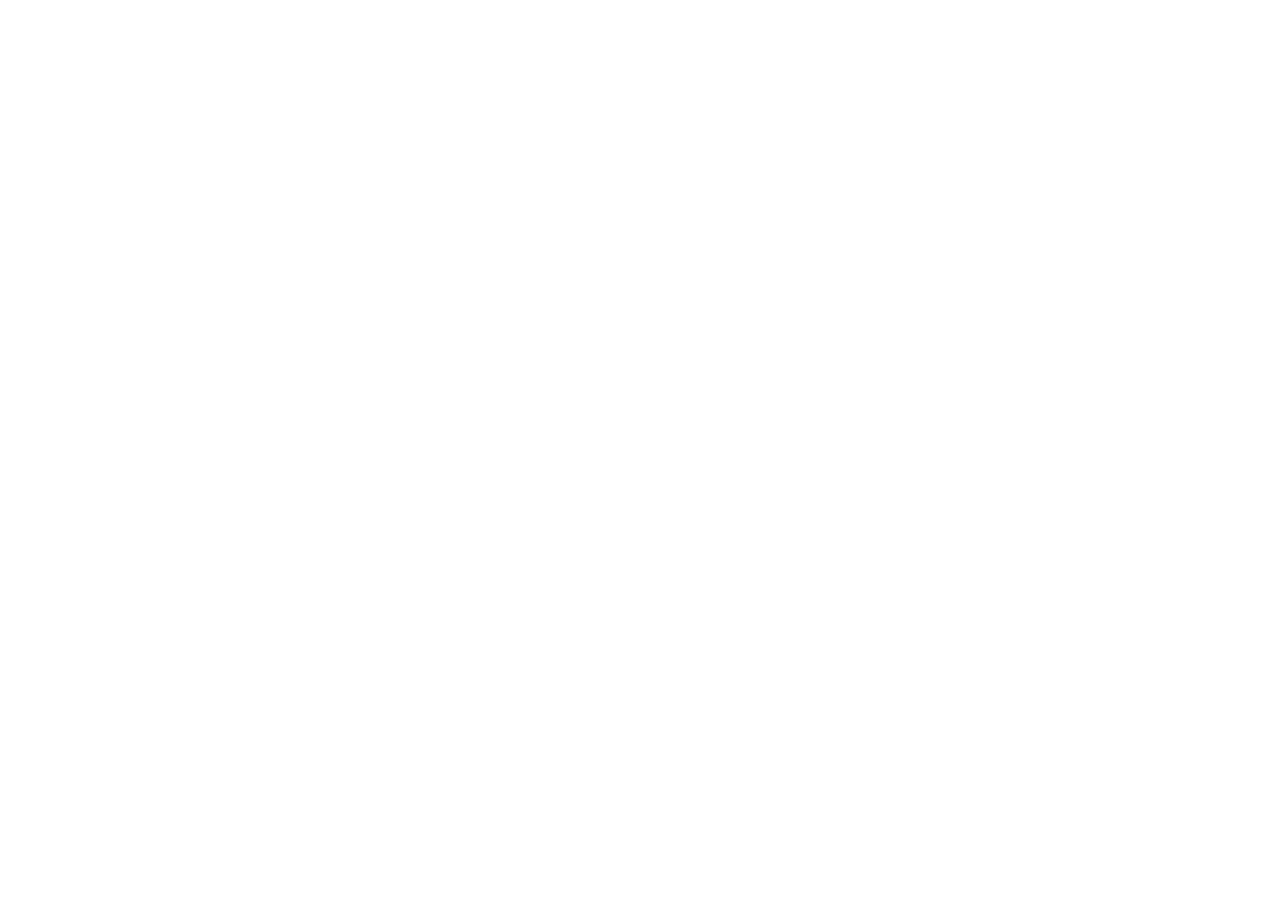
==== Практика4-5/pages/index.html @ 0783ee88 "Add files via upload" ====
<head>
	<meta http-equiv="X-UA-Compatible" content="IE=edge">
	<meta name="viewport" content="width=device-width, initial-scale=1.0">
	<title>Небольшой сайтик</title>
	<link rel="stylesheet" href="../css/css.css">
</head>
<body>
    <div class="logo">
        <div class="header"></div>
        <div class="menu"></div>
        <div class="content"></div>
        <div class="footer"></div>
    </div>
</body>
</html>
---- Практика4-5/css/css.css ----
#logo{
    width: 1200px; /* Ширина */
    padding: 10px; /* Внутренний отступ */
    margin: 0 auto; /* Выравнивание по центру */
}
/* Шапка */
#header{
    height: 80px; /* Высота */
 /* Фоновый цвет */
    margin-bottom: 10px; /* Отступ снизу */
}
/* Сайдбар */
#menu{
    height: 80px; /* Высота */
    width: 200px; /* Ширина */
    margin-bottom: 10px; /* Отступ снизу */
    float: left; /* Левое обтекание */
}
/* Сайдбар */
#content{
    height: 80px; /* Высота */
    width: 690px; /* Ширина */
    margin: 0 0 10px 210px; /* Наружные отступы */
}
/* Подвал */
#footer{
    height: 80px; /* Высота */
    margin-bottom: 10px; /* Отступ снизу */
}
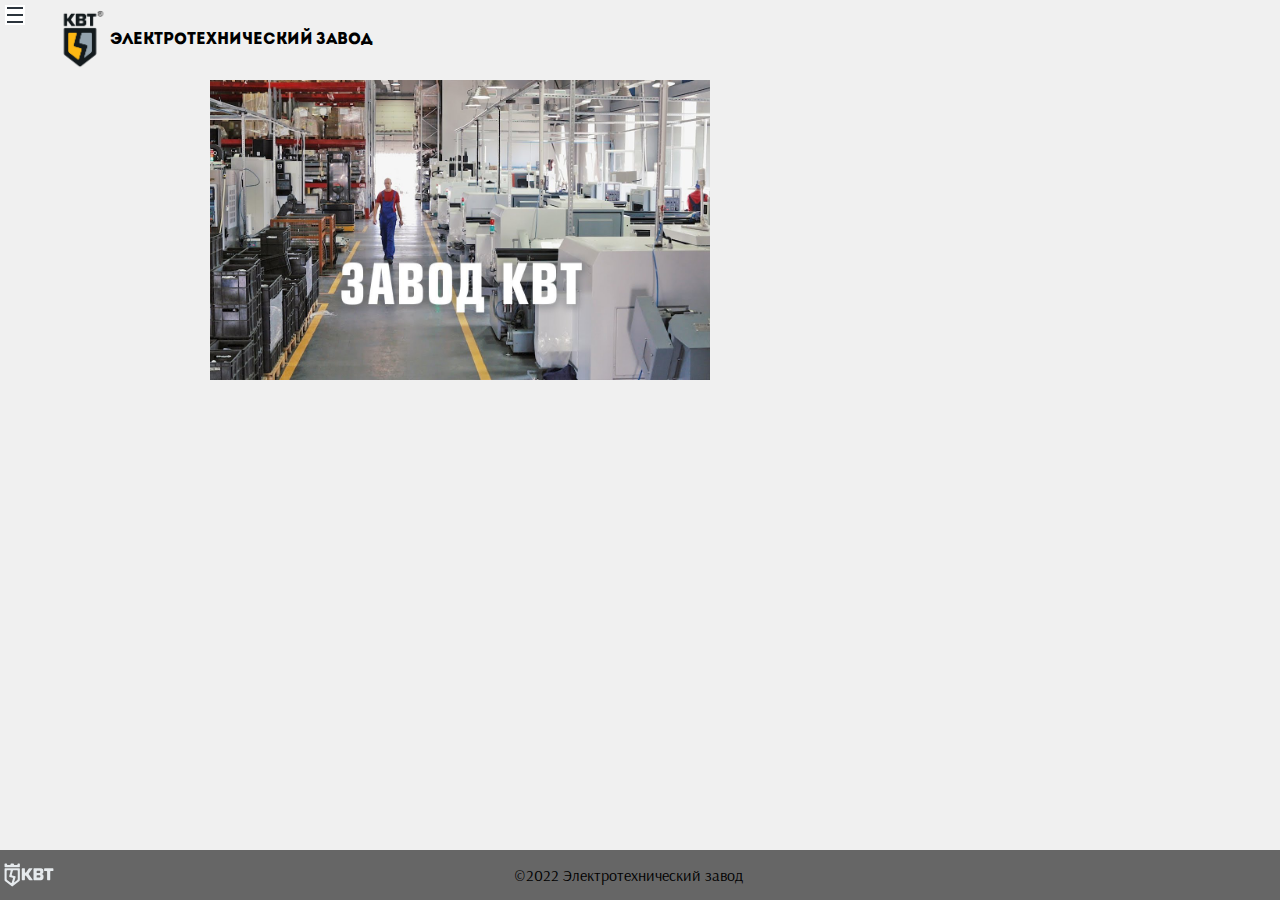
==== commit 84ed3283: "Add files via upload" ====
--- a/Практика4-5/pages/index.html
+++ b/Практика4-5/pages/index.html
@@ -5,11 +5,26 @@
 	<link rel="stylesheet" href="../css/css.css">
 </head>
 <body>
-    <div class="logo">
-        <div class="header"></div>
-        <div class="menu"></div>
-        <div class="content"></div>
-        <div class="footer"></div>
-    </div>
+	<div class="logo">
+		<img src="../img/logo.png" height="60" width="60"<p align="center">Электротехнический завод</p> 
+	</div>
+	 <input type="checkbox" id="hmt" class="hidden-menu-ticker">
+    <label class="btn-menu" for="hmt">
+<span class="first"></span>
+<span class="second"></span>
+<span class="third"></span>
+</label>
+<ul class="hidden-menu">
+ <li class="text"><a href="">Главная страница</a></li>
+      <li class="active"><a href="">История предприятия</a></li>
+      <li><a href="">Фото и видео</a></li>
+      <li><a href="">Контакты</a></li>
+        <li><a href="">О нас</a></li>
+</ul>
+        <div class="content">
+        <img src="../img/zavod.jpg" width="500" height="300">
+        </div>
+        <div class="footer">&nbsp;<img style="vertical-align: middle" src="../img/footer.svg" width="50" height="50">
+        	<span style="vertical-align: middle">⠀⠀⠀⠀⠀⠀⠀⠀⠀⠀⠀⠀⠀⠀⠀⠀⠀⠀⠀⠀⠀⠀⠀⠀⠀⠀⠀⠀⠀⠀⠀⠀⠀⠀⠀⠀⠀⠀©2022 Электротехнический завод</span></div>
 </body>
 </html>--- a/Практика4-5/css/css.css
+++ b/Практика4-5/css/css.css
@@ -1,29 +1,148 @@
-#logo{
+*{
+    list-style: none;
+    text-decoration: none;
+    margin: 0;
+    padding: 0;
+    box-sizing: border-box;
+}
+body {
+margin: 0;
+padding: 0;
+font-family: Arial;
+font-size: 12pt;
+background: #f0f0f0;
+}
+@font-face {
+    font-family: Intro;
+    src: url(../fonts/Intro.otf);
+}
+@font-face {
+    font-family:Arsenal;
+    src: url(../fonts/arsenal-regular.woff2);
+}
+@media (max-width: 991px)
+.footer-center {
+    text-align: center;
+}
+.logo{
     width: 1200px; /* Ширина */
     padding: 10px; /* Внутренний отступ */
     margin: 0 auto; /* Выравнивание по центру */
+    font-family: Intro; /* Шрифт */
 }
 /* Шапка */
-#header{
+.header{
     height: 80px; /* Высота */
  /* Фоновый цвет */
     margin-bottom: 10px; /* Отступ снизу */
 }
 /* Сайдбар */
-#menu{
+.menu{
     height: 80px; /* Высота */
     width: 200px; /* Ширина */
     margin-bottom: 10px; /* Отступ снизу */
     float: left; /* Левое обтекание */
 }
-/* Сайдбар */
-#content{
+/* Контент */
+.content{
     height: 80px; /* Высота */
     width: 690px; /* Ширина */
     margin: 0 0 10px 210px; /* Наружные отступы */
 }
 /* Подвал */
-#footer{
-    height: 80px; /* Высота */
-    margin-bottom: 10px; /* Отступ снизу */
+.footer{
+    font-family: Arsenal;
+    height: 50px; /* Высота */
+    position: fixed;
+    bottom: 0;
+    right: 0;
+    width: 100%;
+    background-color: #666666;
+}
+/*стилизуем менюшку*/
+.hidden-menu {
+display: block;
+position: fixed;
+list-style:none;
+padding: 10px;
+margin: 0;
+box-sizing: border-box;
+width: 200px;
+background-color: #2b343c;
+height: 100%;
+top: 0;
+left: -200px;
+transition: left .2s;
+z-index: 2;
+-webkit-transform: translateZ(0);
+-webkit-backface-visibility: hidden;
+}
+.hidden-menu li a {text-decoration: none; color:#cacaca;}
+.hidden-menu li a:hover {color:#fff;}
+/*скрываем инпут чекбокс*/
+.hidden-menu-ticker {
+display: none;
+}
+/*общие стили значка-гамбургера, самого лэйбла*/
+.btn-menu {
+color: #fff;
+background-color: #fff;
+padding: 2px;
+position: fixed;
+top: 5px;
+left: 5px;
+cursor: pointer;
+transition: left .23s;
+z-index: 3;
+width: 20px;
+-webkit-transform: translateZ(0);
+-webkit-backface-visibility: hidden;
+}
+/*общие стили полосок*/
+.btn-menu span {
+display: block;
+height: 2px;
+background-color: #2b343c;
+margin: 5px 0 0;
+transition: all .1s linear .23s;
+position: relative;
+}
+/*прибиваем к верху лэйбла первую полоску*/
+.btn-menu span.first {
+margin-top: 0;
+}
+/*Фон*/
+.hidden-menu-ticker:checked ~ .btn-menu {
+left: 160px;
+background-color: #2b343c;
+}
+/*Нажатие*/
+.hidden-menu-ticker:checked ~ .hidden-menu {
+left: 0;
+}
+.hidden-menu-ticker:checked ~ .btn-menu span.first {
+-webkit-transform: rotate(45deg);
+top: 7px;
+background-color: #fff;
+}
+.hidden-menu-ticker:checked ~ .btn-menu span.second {
+opacity: 0;
+}
+.hidden-menu-ticker:checked ~ .btn-menu span.third {
+-webkit-transform: rotate(-45deg);
+top: -7px;
+background-color: #fff;
+}
+/*стиль заголовка*/
+header {
+background-color: #fff;
+color: #2487ca;
+text-align: center;
+padding: 5px;
+}
+h1 {
+margin: 0;
+padding: 0;
+font-size: 17px;
+font-weight: normal;
 }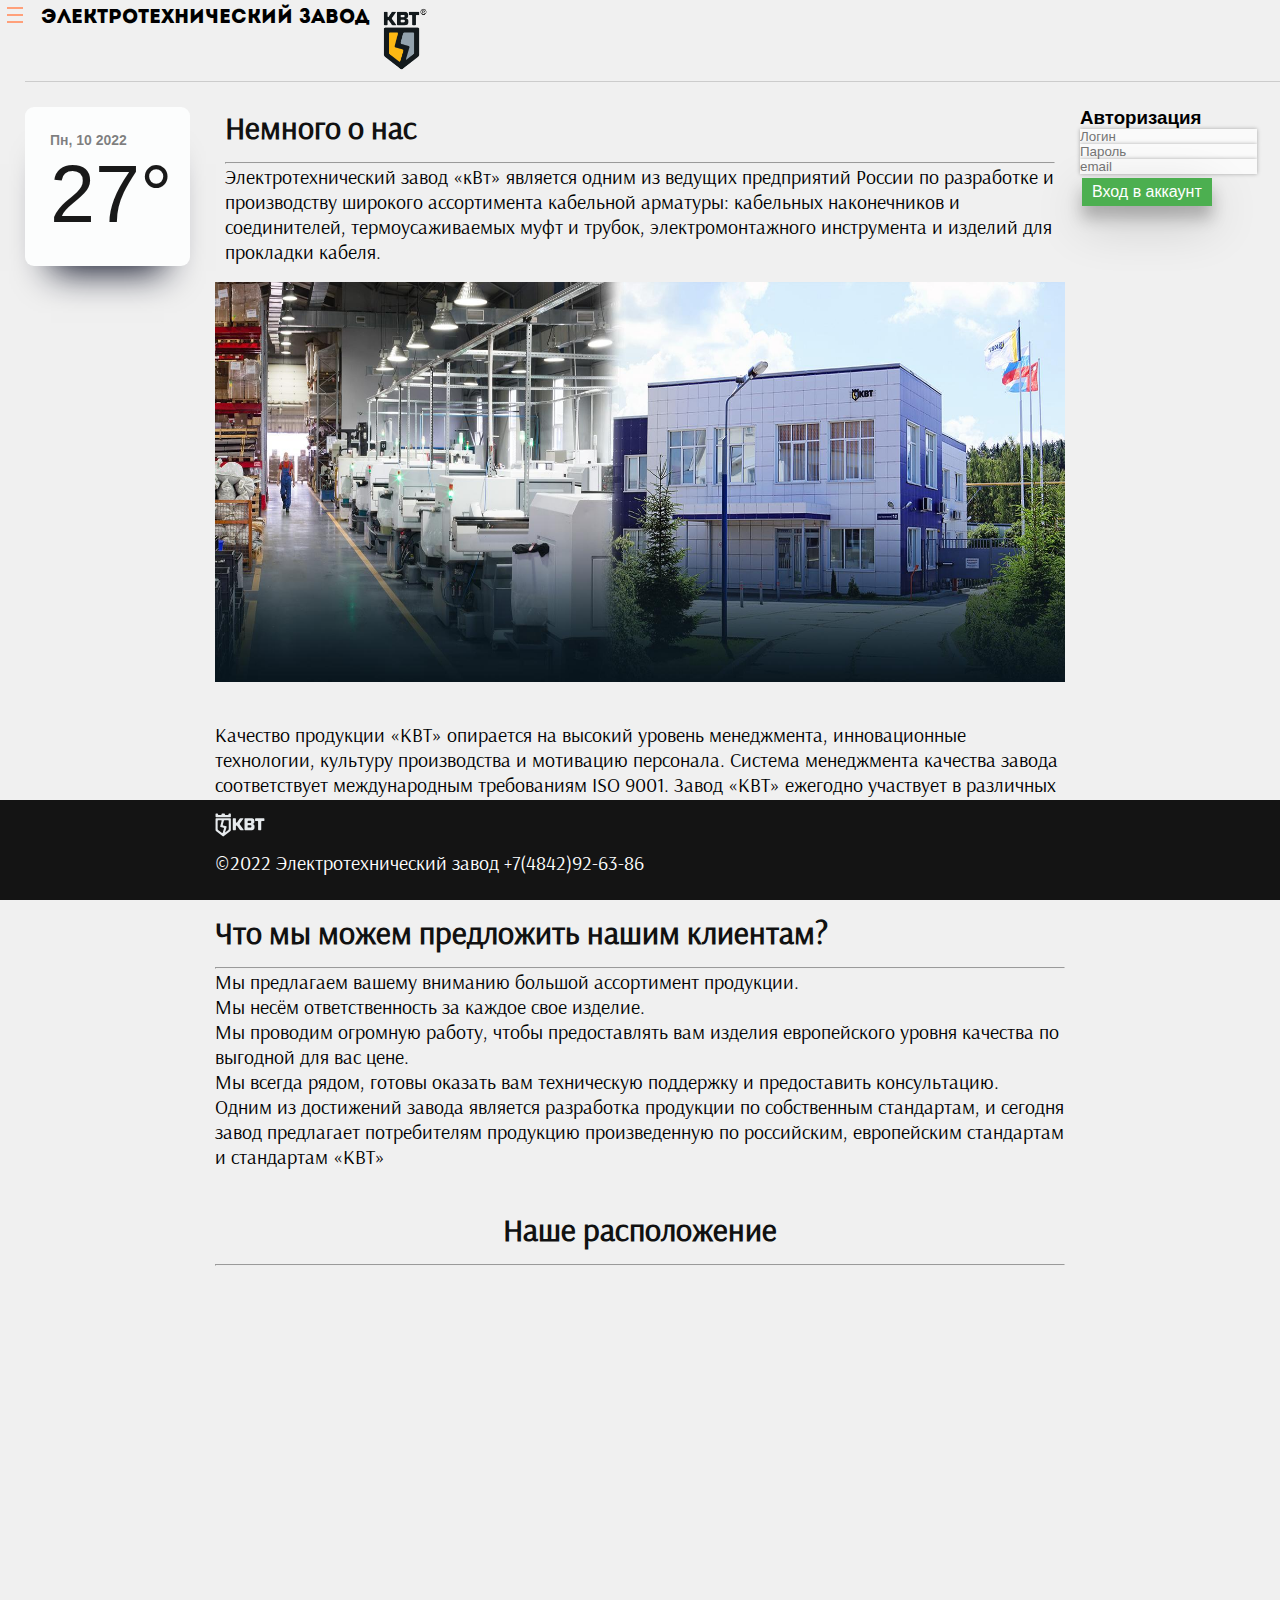
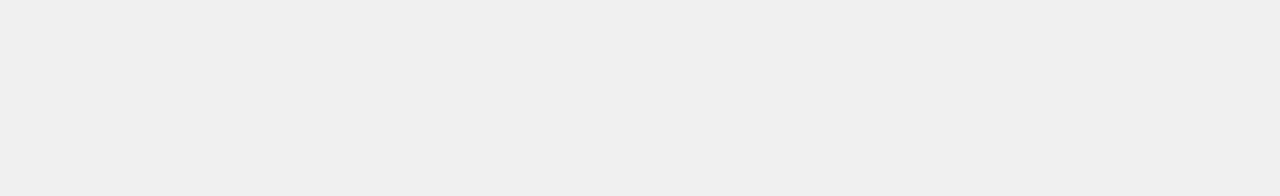
==== commit c30c7277: "Add files via upload" ====
--- a/Практика4-5/pages/index.html
+++ b/Практика4-5/pages/index.html
@@ -1,13 +1,15 @@
 <head>
 	<meta http-equiv="X-UA-Compatible" content="IE=edge">
 	<meta name="viewport" content="width=device-width, initial-scale=1.0">
-	<title>Небольшой сайтик</title>
+	<title>KVT</title>
 	<link rel="stylesheet" href="../css/css.css">
+        <link type="image/x-icon" rel="shortcut icon" href="../img/logo1.ico">
 </head>
 <body>
-	<div class="logo">
-		<img src="../img/logo.png" height="60" width="60"<p align="center">Электротехнический завод</p> 
-	</div>
+	<div class="header">	
+                <p>Электротехнический завод</p>
+		<a href="../pages/index.html"><img src="../img/logo.png" width="65" height="65"/></a>
+                </div>
 	 <input type="checkbox" id="hmt" class="hidden-menu-ticker">
     <label class="btn-menu" for="hmt">
 <span class="first"></span>
@@ -15,16 +17,73 @@
 <span class="third"></span>
 </label>
 <ul class="hidden-menu">
- <li class="text"><a href="">Главная страница</a></li>
-      <li class="active"><a href="">История предприятия</a></li>
-      <li><a href="">Фото и видео</a></li>
-      <li><a href="">Контакты</a></li>
-        <li><a href="">О нас</a></li>
+ <li><a href="">Главная страница</a></li>
+      <li><a href="history.html">История предприятия</a></li>
+      <li><a href="Photo-video.html">Фото и видео</a></li>
+      <li><a href="Contacts.html">Контакты</a></li>
+        <li><a href="inf.html">О нас</a></li>
 </ul>
+<div class="menu">
+            <div class="widget">
+            
+                <div class="left-panel panel">
+                    <div class="date">
+                        Пн, 10 2022
+                    </div>
+                    <div class="temp">
+                       27&deg;
+                    </div>
+                </div>
+                <div class="right-panel panel">
+                </div>
+            </div>
+            </div>
+</div>
+<div class="menu1">
+            <div>
+                <form  class="container-1">
+                    <h3>Авторизация</h3>
+                    <div>
+                        <input class="menuvvod" placeholder="Логин">
+                    </div>
+                    <div>
+                        <input class="menuvvod" placeholder="Пароль">
+                    </div>
+                    <div>
+                        <input class="menuvvod" placeholder="email">
+                    </div>
+                    <div>
+                        <button class="button button1"  type="submit">Вход в аккаунт</button>
+                    </div>
+                </form>
+            </div>
+</div>
         <div class="content">
-        <img src="../img/zavod.jpg" width="500" height="300">
-        </div>
-        <div class="footer">&nbsp;<img style="vertical-align: middle" src="../img/footer.svg" width="50" height="50">
-        	<span style="vertical-align: middle">⠀⠀⠀⠀⠀⠀⠀⠀⠀⠀⠀⠀⠀⠀⠀⠀⠀⠀⠀⠀⠀⠀⠀⠀⠀⠀⠀⠀⠀⠀⠀⠀⠀⠀⠀⠀⠀⠀©2022 Электротехнический завод</span></div>
+                <h2>Немного о нас</h2> 
+                <hr>
+                <p>Электротехнический завод «кВт» является одним из ведущих предприятий России по разработке и производству широкого ассортимента кабельной арматуры: кабельных наконечников и соединителей, термоусаживаемых муфт и трубок, электромонтажного инструмента и изделий для прокладки кабеля.
+                <img src="../img/prodaction.jpg" width="850" height="400"/>
+                <p>Качество продукции «КВТ» опирается на высокий уровень менеджмента, инновационные технологии, культуру производства и мотивацию персонала.
+
+                        Система менеджмента качества завода соответствует международным требованиям ISO 9001.
+                        
+                        Завод «КВТ» ежегодно участвует в различных электротехнических выставках, международных форумах, проводит семинары и практические занятия по продукции, проводит научно-исследовательскую и опытно-конструкторскую работу по освоению новых направлений продукции</p>
+                <h2>Что мы можем предложить нашим клиентам?</h2>
+                <hr>
+                <p>Мы предлагаем вашему вниманию большой ассортимент продукции.</br>
+                        Мы несём ответственность за каждое свое изделие.</br>
+                        Мы проводим огромную работу, чтобы предоставлять вам изделия европейского уровня качества по выгодной для вас цене.</br>
+                        Мы всегда рядом, готовы оказать вам техническую поддержку и предоставить консультацию.</br>
+                        Одним из достижений завода является разработка продукции по собственным стандартам, и сегодня завод предлагает потребителям продукцию произведенную по российским, европейским стандартам и стандартам «КВТ»</p>
+                        <center><h2>Наше расположение</h2></center> 
+<hr>                
+<iframe src="https://yandex.ru/map-widget/v1/?um=constructor%3A0b6fc6575cf6720e4ea9ee7a46d225d6eb70cebe664f619e77d1f1166318fa01&amp;source=constructor" width="850" height="380" frameborder="0"></iframe>
+                </div>
+        <footer class="fixed_footer">
+                <div class="content">
+                        <img src="../img/footer.svg" width="50" height="50">
+                  <p class="tex">©2022 Электротехнический завод   +7(4842)92-63-86</p>
+                </div>
+              </footer>
 </body>
 </html>--- a/Практика4-5/css/css.css
+++ b/Практика4-5/css/css.css
@@ -20,9 +20,8 @@
     font-family:Arsenal;
     src: url(../fonts/arsenal-regular.woff2);
 }
-@media (max-width: 991px)
-.footer-center {
-    text-align: center;
+@media (max-width:850px){
+
 }
 .logo{
     width: 1200px; /* Ширина */
@@ -30,36 +29,143 @@
     margin: 0 auto; /* Выравнивание по центру */
     font-family: Intro; /* Шрифт */
 }
+/*Блок для входа зарегистрированных пользователей на сайт*/
+.button{
+     background-color: #4CAF50; /* Green */
+    border: none;
+    color: white;
+    padding: 5px 10px;
+    text-align: center;
+    text-decoration: none;
+    display: inline-block;
+    font-size: 16px;
+    margin: 4px 2px;
+    cursor: pointer;
+    -webkit-transition-duration: 0.4s; /* Safari */
+    transition-duration: 0.4s;
+}
+.button1 {
+    box-shadow: 0 12px 16px 0 rgba(0,0,0,0.24), 0 17px 50px 0 rgba(0,0,0,0.19);
+}
 /* Шапка */
 .header{
-    height: 80px; /* Высота */
- /* Фоновый цвет */
+    font-family: Intro;
+    border-bottom: 1px solid #ccc;
+    padding: .5em 1em;
+    display: flex;
+    margin: 0 0 25px 25px;
+    position: static;
+}
+/* Левое меню */
+.menu{
+    height: 150px; /* Высота */
+    width: 200px; /* Ширина */
     margin-bottom: 10px; /* Отступ снизу */
-}
-/* Сайдбар */
-.menu{
+    float: left; /* Левое обтекание */
+    margin: 0 0 25px 25px;
+    position: static;
+}
+/* Правое меню */
+.menu1{
     height: 80px; /* Высота */
     width: 200px; /* Ширина */
     margin-bottom: 10px; /* Отступ снизу */
-    float: left; /* Левое обтекание */
+    float: right; /*  */
+    margin: 0 0 25px 25px;
+    position: static;
+}
+.menuvvod{
+    background-color: #fafafa;
+  border:0;
+  box-shadow:0 0 4px rgba(0,0,0,0.3);
+  transition: .3s box-shadow;
+  position: static;
+}
+.input{
+    display:block;
+  width:100%;
+  margin:10px 0;
+  padding:10px;
+   position: static;
+}
+
+/* Погода */
+div.widget
+{
+  position: relative;
+  width: 165px;
+  height: 159px;
+  background-color: #fcfdfd;
+  border-radius: 9px;
+  padding: 25px;
+  padding-right: 30px;
+  margin-bottom: 40px;
+  box-shadow: 0px 31px 35px -26px #080c21;
+}
+
+
+div.date
+{
+  font-size: 14px;
+  font-weight: bold;
+  color: rgba(0,0,0,0.5);
+}
+
+div.novosti
+{
+  font-size: 10px;
+  font-family: Arsenal;
+  color: rgba(0,0,0,10);
+position: static;
+}
+
+div.temp
+{
+  font-size: 81px;
+  color: rgba(0,0,0,0.9);
+  font-weight: 100;
+}
+
+div.panel
+{
+  display: inline-block;
 }
 /* Контент */
 .content{
-    height: 80px; /* Высота */
-    width: 690px; /* Ширина */
-    margin: 0 0 10px 210px; /* Наружные отступы */
+    width: 850px; 
+  margin: auto;
+  margin-bottom: 150px;
+  font-family: Arsenal;
+     position: static;
+
 }
 /* Подвал */
-.footer{
-    font-family: Arsenal;
-    height: 50px; /* Высота */
-    position: fixed;
-    bottom: 0;
-    right: 0;
+h1{
+  color: #111;
+  font-size: 3em;
+  font-weight: 900;
+  padding: 0 0 20px 0;
+}
+h2{
+  color: #111;
+  font-size: 2em;
+  font-weight: 900;
+  padding: 0 0 15px 0;
+}
+p{
+    font-size: 1.25em;
+    padding: 0 0 40px 0;
+  }
+li{
+    font-size: 1em;
+  }
+.fixed_footer{
     width: 100%;
-    background-color: #666666;
-}
-/*стилизуем менюшку*/
+    height: 100px;
+    background: #141414;
+    position: fixed; left: 0; bottom: 0;
+  }
+/*стиль меню*/
 .hidden-menu {
 display: block;
 position: fixed;
@@ -74,43 +180,36 @@
 left: -200px;
 transition: left .2s;
 z-index: 2;
--webkit-transform: translateZ(0);
--webkit-backface-visibility: hidden;
-}
-.hidden-menu li a {text-decoration: none; color:#cacaca;}
-.hidden-menu li a:hover {color:#fff;}
-/*скрываем инпут чекбокс*/
+}
+.hidden-menu li a {text-decoration: none; color:#FFFFFF;}/*Цвет фона*/
+.hidden-menu li a:hover {color:#DC143C;}/*Цвет при наведении*/
+/*скрытие инпут чекбокса*/
 .hidden-menu-ticker {
 display: none;
 }
-/*общие стили значка-гамбургера, самого лэйбла*/
+.tex{
+        color: white;
+}
+/**/
 .btn-menu {
 color: #fff;
-background-color: #fff;
 padding: 2px;
 position: fixed;
 top: 5px;
 left: 5px;
 cursor: pointer;
-transition: left .23s;
 z-index: 3;
 width: 20px;
--webkit-transform: translateZ(0);
--webkit-backface-visibility: hidden;
-}
-/*общие стили полосок*/
+}
+/*Три полоски на которые мы нажимаем*/
 .btn-menu span {
 display: block;
 height: 2px;
-background-color: #2b343c;
+background-color: #FFa07A;
 margin: 5px 0 0;
-transition: all .1s linear .23s;
 position: relative;
 }
-/*прибиваем к верху лэйбла первую полоску*/
-.btn-menu span.first {
-margin-top: 0;
-}
+
 /*Фон*/
 .hidden-menu-ticker:checked ~ .btn-menu {
 left: 160px;
@@ -119,19 +218,6 @@
 /*Нажатие*/
 .hidden-menu-ticker:checked ~ .hidden-menu {
 left: 0;
-}
-.hidden-menu-ticker:checked ~ .btn-menu span.first {
--webkit-transform: rotate(45deg);
-top: 7px;
-background-color: #fff;
-}
-.hidden-menu-ticker:checked ~ .btn-menu span.second {
-opacity: 0;
-}
-.hidden-menu-ticker:checked ~ .btn-menu span.third {
--webkit-transform: rotate(-45deg);
-top: -7px;
-background-color: #fff;
 }
 /*стиль заголовка*/
 header {
@@ -145,4 +231,10 @@
 padding: 0;
 font-size: 17px;
 font-weight: normal;
+}
+.btn-menu span.first {
+    margin-top: 0;
+    }
+table{
+  border: n
 }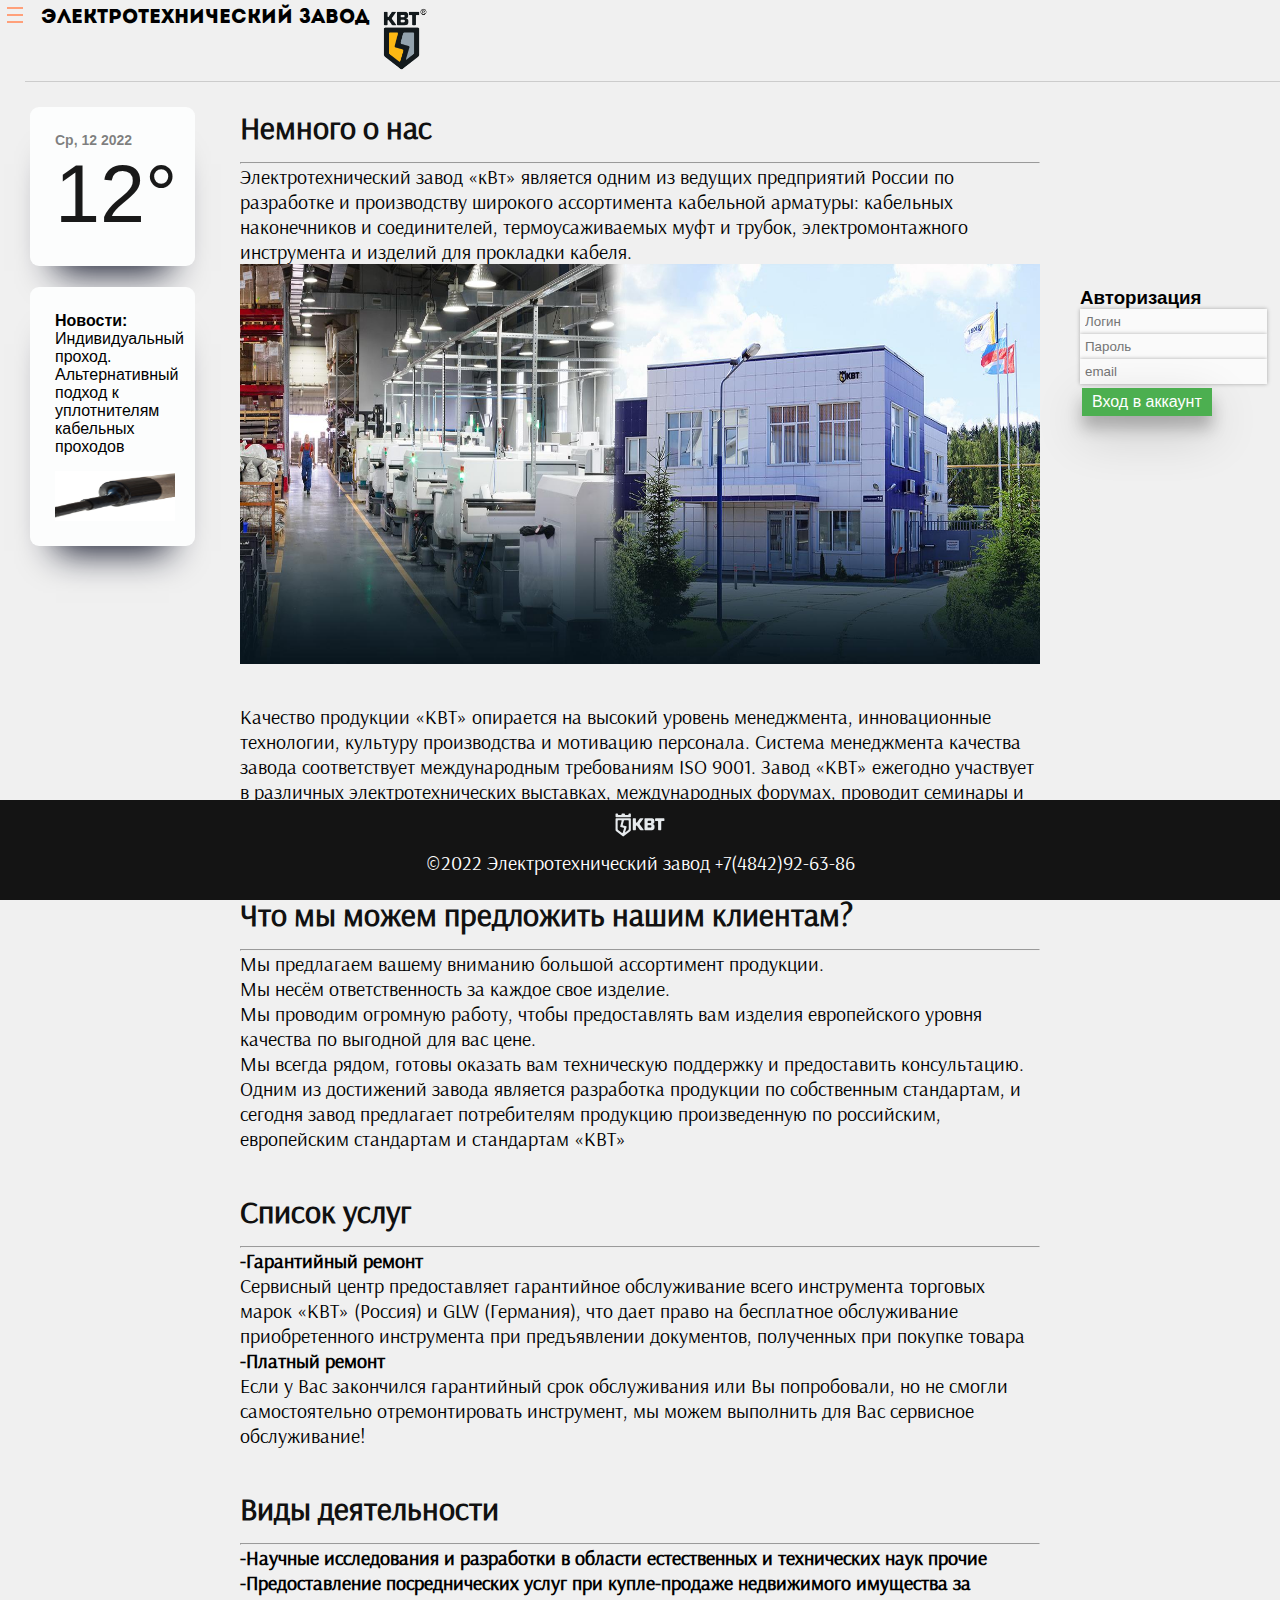
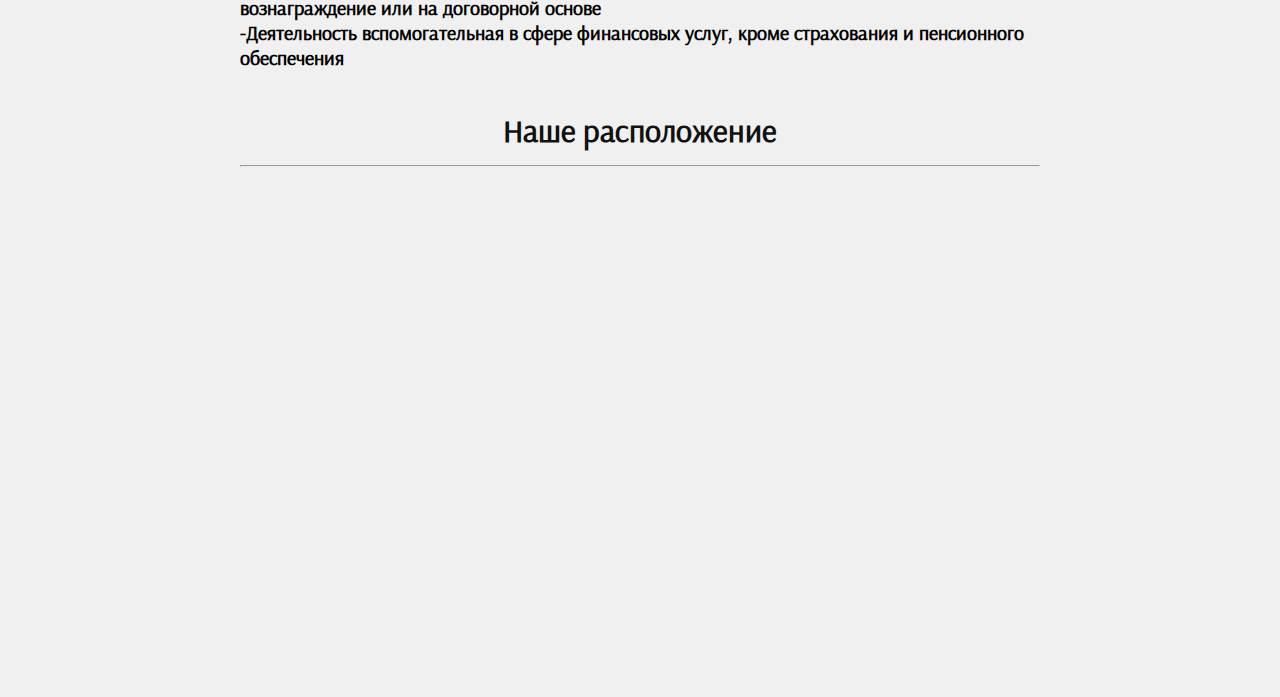
==== commit 2b0bf9ac: "Add files via upload" ====
--- a/Практика4-5/pages/index.html
+++ b/Практика4-5/pages/index.html
@@ -23,25 +23,31 @@
       <li><a href="Contacts.html">Контакты</a></li>
         <li><a href="inf.html">О нас</a></li>
 </ul>
-<div class="menu">
+<div class="left">
             <div class="widget">
             
                 <div class="left-panel panel">
                     <div class="date">
-                        Пн, 10 2022
+                        Ср, 12 2022
                     </div>
                     <div class="temp">
-                       27&deg;
+                       12&deg;
                     </div>
-                </div>
-                <div class="right-panel panel">
                 </div>
             </div>
             </div>
-</div>
+            <div class="clear">
+                    <div class="news">
+                       <b>Новости:</b><br>
+                        Индивидуальный проход.<br> Альтернативный подход к уплотнителям кабельных проходов<h2></h2>
+                        <a href=""><img src="../img/proh.jpg" width="120" height="50"></a>
+                    </div>
+                </div>
+            </div>
+            </div>
 <div class="menu1">
             <div>
-                <form  class="container-1">
+                <form >
                     <h3>Авторизация</h3>
                     <div>
                         <input class="menuvvod" placeholder="Логин">
@@ -62,7 +68,7 @@
                 <h2>Немного о нас</h2> 
                 <hr>
                 <p>Электротехнический завод «кВт» является одним из ведущих предприятий России по разработке и производству широкого ассортимента кабельной арматуры: кабельных наконечников и соединителей, термоусаживаемых муфт и трубок, электромонтажного инструмента и изделий для прокладки кабеля.
-                <img src="../img/prodaction.jpg" width="850" height="400"/>
+                <img src="../img/prodaction.jpg" width="800" height="400" align="center" />
                 <p>Качество продукции «КВТ» опирается на высокий уровень менеджмента, инновационные технологии, культуру производства и мотивацию персонала.
 
                         Система менеджмента качества завода соответствует международным требованиям ISO 9001.
@@ -75,10 +81,22 @@
                         Мы проводим огромную работу, чтобы предоставлять вам изделия европейского уровня качества по выгодной для вас цене.</br>
                         Мы всегда рядом, готовы оказать вам техническую поддержку и предоставить консультацию.</br>
                         Одним из достижений завода является разработка продукции по собственным стандартам, и сегодня завод предлагает потребителям продукцию произведенную по российским, европейским стандартам и стандартам «КВТ»</p>
+                        <h2>Список услуг</h2>
+                        <hr>
+                        <p><b>-Гарантийный ремонт</b><br>
+Сервисный центр предоставляет гарантийное обслуживание всего инструмента торговых марок «КВТ» (Россия) и GLW (Германия), что дает право на бесплатное обслуживание приобретенного инструмента при предъявлении документов, полученных при покупке товара<br>
+<b>-Платный ремонт</b><br>
+Если у Вас закончился гарантийный срок обслуживания или Вы попробовали, но не смогли самостоятельно отремонтировать инструмент, мы можем выполнить для Вас сервисное обслуживание!</p>
+   <h2>Виды деятельности</h2>
+                        <hr>
+                        <p><b>-Научные исследования и разработки в области естественных и технических наук прочие</b><br>
+<b>-Предоставление посреднических услуг при купле-продаже недвижимого имущества за вознаграждение или на договорной основе</b><br>
+<b>-Деятельность вспомогательная в сфере финансовых услуг, кроме страхования и пенсионного обеспечения</b><br>
                         <center><h2>Наше расположение</h2></center> 
 <hr>                
 <iframe src="https://yandex.ru/map-widget/v1/?um=constructor%3A0b6fc6575cf6720e4ea9ee7a46d225d6eb70cebe664f619e77d1f1166318fa01&amp;source=constructor" width="850" height="380" frameborder="0"></iframe>
                 </div>
+                <center>
         <footer class="fixed_footer">
                 <div class="content">
                         <img src="../img/footer.svg" width="50" height="50">
--- a/Практика4-5/css/css.css
+++ b/Практика4-5/css/css.css
@@ -57,22 +57,27 @@
     position: static;
 }
 /* Левое меню */
-.menu{
-    height: 150px; /* Высота */
+.left { height: 150px; /* Высота */
+    width: 200px; /* Ширина */
+    margin-bottom: 20px; /* Отступ снизу */
+    float: left; /* Левое обтекание */
+    margin: 0 0 30px 30px;
+    display: flex;}
+.clear { height: 150px; /* Высота */
     width: 200px; /* Ширина */
     margin-bottom: 10px; /* Отступ снизу */
     float: left; /* Левое обтекание */
-    margin: 0 0 25px 25px;
-    position: static;
-}
+    margin: 0 0 30px 30px;
+    display: flex;
+    clear: both;}
 /* Правое меню */
 .menu1{
-    height: 80px; /* Высота */
+   height: 150px; /* Высота */
     width: 200px; /* Ширина */
     margin-bottom: 10px; /* Отступ снизу */
-    float: right; /*  */
+    float: right; /*  обтекание */
     margin: 0 0 25px 25px;
-    position: static;
+    display: flex;
 }
 .menuvvod{
     background-color: #fafafa;
@@ -80,6 +85,7 @@
   box-shadow:0 0 4px rgba(0,0,0,0.3);
   transition: .3s box-shadow;
   position: static;
+  padding: 5px;
 }
 .input{
     display:block;
@@ -98,8 +104,6 @@
   background-color: #fcfdfd;
   border-radius: 9px;
   padding: 25px;
-  padding-right: 30px;
-  margin-bottom: 40px;
   box-shadow: 0px 31px 35px -26px #080c21;
 }
 
@@ -110,14 +114,18 @@
   font-weight: bold;
   color: rgba(0,0,0,0.5);
 }
-
-div.novosti
-{
-  font-size: 10px;
-  font-family: Arsenal;
-  color: rgba(0,0,0,10);
-position: static;
-}
+  .news {
+    position: relative;
+    padding-left: 90px;
+    width: 165px;
+    height: 259px;
+    background-color: #fcfdfd;
+    border-radius: 9px;
+    padding: 25px;
+    padding-right: 30px;
+    margin-bottom: 40px;
+    box-shadow: 0px 31px 35px -26px #080c21;
+  }
 
 div.temp
 {
@@ -132,12 +140,11 @@
 }
 /* Контент */
 .content{
-    width: 850px; 
+    width: 800px; 
   margin: auto;
   margin-bottom: 150px;
   font-family: Arsenal;
      position: static;
-
 }
 /* Подвал */
 h1{
@@ -237,4 +244,37 @@
     }
 table{
   border: n
-}+}
+.product-wrap {
+  margin-top: 1rem;
+  margin-bottom: 1rem;
+}
+.product {
+  position: relative;
+  overflow: hidden;
+  padding: 0.8rem;
+  width: 300;
+  height: 400;
+  box-shadow: rgb(79 83 86 / 30%) 0px 1px 2px 0px, rgb(60 64 67 / 15%) 0px 2px 6px 2px;
+  font-size: 1.4rem;
+  color: #999;
+  position: relative;
+  transition: 0.3s;
+}
+.product-image-gap {
+  padding: 0.5rem;
+  border: 1px solid #e1e1e1;
+  background-color: #fff;
+}
+.row {
+  display: flex;
+  flex-wrap: wrap;
+  margin-left: -10px;
+  margin-right: -10px;
+}
+.scale {
+  transition: 1s; /* Время эффекта */
+ }
+ .scale:hover {
+  transform: scale(1.2); /* Увеличиваем масштаб */
+ }